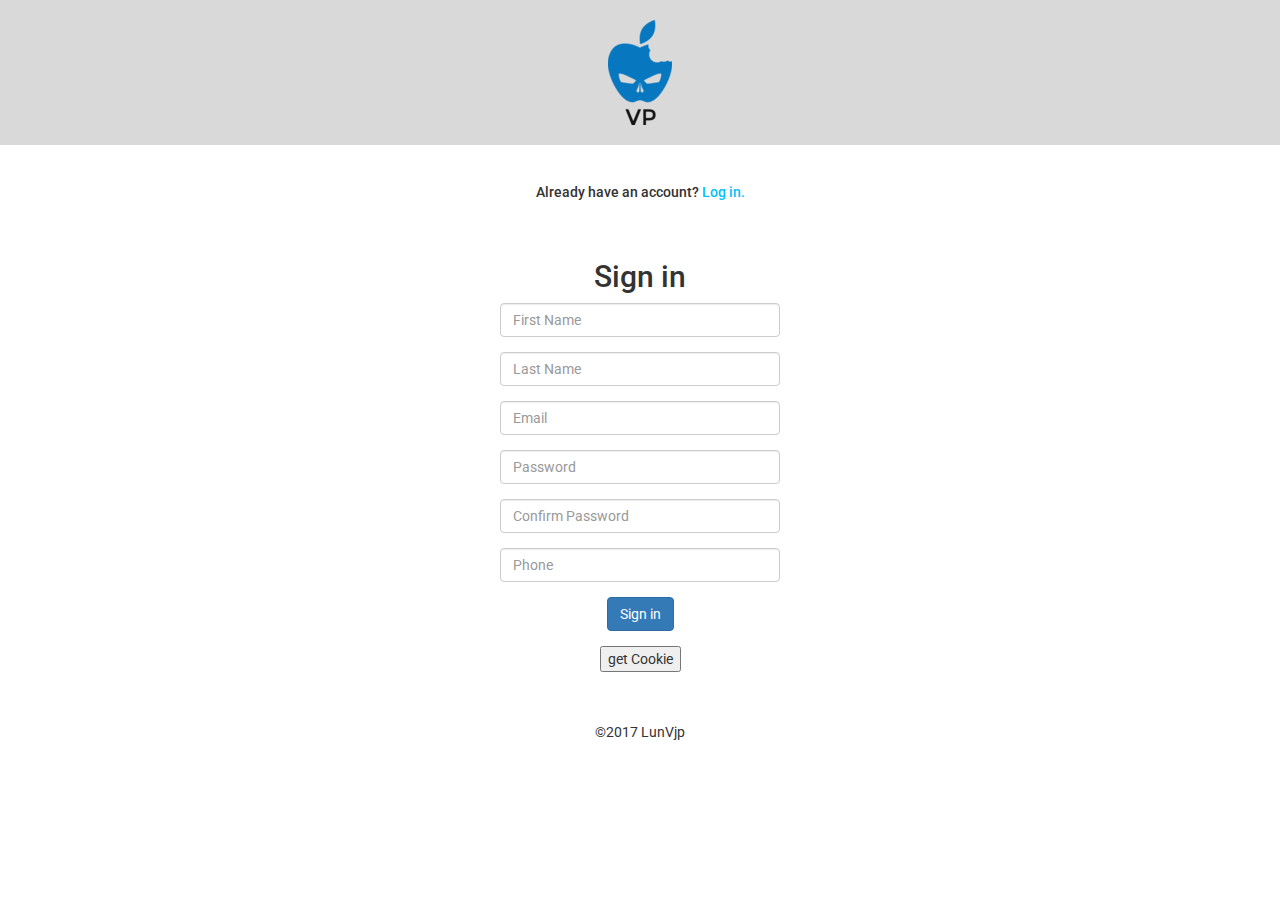
==== index.html @ dfe5d86e "19/6/2017" ====
<!DOCTYPE html>
<html>
<head>
    <title>Create your Account</title>
    <meta charset="utf-8">
    <meta name="author" content="LunVjp">
    <meta name="description" content="This is Register's Form">
    <meta name="keywords" content="account,id,pass,name">
    <meta name="viewport" content="width=device-width,initial-scale=1">

    <link rel="stylesheet" href="https://maxcdn.bootstrapcdn.com/bootstrap/3.3.7/css/bootstrap.min.css">
    <link href="style.css" rel="stylesheet" type="text/css">
    <link href="https://fonts.googleapis.com/css?family=Roboto" rel="stylesheet">
    <link href="https://maxcdn.bootstrapcdn.com/font-awesome/4.7.0/css/font-awesome.min.css" rel="stylesheet">

    <script src="action.js"></script>
</head>

<body>
    <header>
        <img src="images/logo.png">
    </header>
    <div class="container">
        <div class="col-sm-12">
            <div class="main">
                <div class="login">
                    <h5>Already have an account? <span id="log" onclick="displayLogin()">Log in.</span></h5>
                </div>
                <div class="register">
                    <h2>Sign in</h2>
                    <form method="post" name="ID">
                        <div class="row form-group">
                            <input class="form-control" type="text" name="firstname" id="firstname" placeholder="First Name">
                        </div>
                        <div class="row form-group">
                            <input class="form-control" type="text" name="lastname" id="lastname" placeholder="Last Name">
                        </div>
                        <div class="row form-group">
                            <input class="form-control" type="email" name="email" id="email" placeholder="Email">
                        </div>
                        <div class="row form-group">
                            <input class="form-control" type="password" name="password" id="password" placeholder="Password">
                        </div>
                        <div class="row form-group">
                            <input class="form-control" type="password" name="confirm" id="confirm" placeholder="Confirm Password">
                        </div>
                        <div class="row form-group">
                            <input class="form-control" type="number" name="phone" id="phone" placeholder="Phone">
                        </div>
                        <div class="row form-group">
                            <button type="button" class="btn btn-primary" onclick="setCookie()">Sign in</button>
                        </div>
                        <button type="button" onclick="getCookie()">get Cookie</button>
                    </form>
                </div>
            </div>

        </div>
    </div>

    <footer>
        <p>©2017 LunVjp</p>
    </footer>

    <div class="login-scene">
        <div class="login-container">
            <span class="close" onclick="closeLogin()"><i class="fa fa-times" aria-hidden="true"></i></span>
            <form id="login-form">
                <div class="avatar">
                    <img src="images/vodanh.jpg">
                </div>
                <div class="row">
                    <input type="text" name="id" placeholder="Email adress">
                </div>
                <div class="row">
                    <input type="password" name="password" placeholder="Password">
                </div>
                <div class="row">
                    <button class="btn btn-primary" type="button">LOG IN
                </button>
                </div>
            </form>
        </div>
    </div>
    <script src="https://ajax.googleapis.com/ajax/libs/jquery/3.2.1/jquery.min.js"></script>
    <script src="https://maxcdn.bootstrapcdn.com/bootstrap/3.3.7/js/bootstrap.min.js"></script>
    <script src="action.js"></script>
</body>

</html>
---- style.css ----
body {
    font-family: 'Roboto', sans-serif;
    background-color: #fff;
    text-align: center;
    margin: 0;
    padding: 0;
    width: 100%;
    height: 100%;
    position: relative;
}

header {
    padding: 20px 0;
    background: #d9d9d9;
}

.main {
    margin: 0 auto;
}

.login {
    padding: 30px 0;
}

#log {
    color:deepskyblue;
    cursor:pointer;
}

@media screen and (min-width:768px) {
    .main {
        width: 250px;
    }
}

footer {
    margin-top: 50px;
}

.login-scene {
    display:none;
    position:fixed;
    z-index:1;
    top:0;
    width:100%;
    height:100%;
    background:rgba(0,0,0,0.4);
    padding-top:120px;
}

.login-container {
    border: 1px solid black;
    border-radius: 5px;
    max-width: 300px;
    margin: 0 auto;
    background-color:white;
    position:relative;
}

.close {
    position:absolute;
    top:6px;
    right:10px;
}

.close:active,.close:hover {
    color:red;
}

/* == modal-content */
#login-form {
    padding: 0 10px;
}

.avatar img {
    width: 100%;
    margin: 35px 0 30px;
}

#login-form input {
    border: none;
    width: 90%;
    margin: 3px 0;
    border-bottom: 1px solid gray;
}

#login-form button {
    width: 90%;
    margin: 20px 0;
}
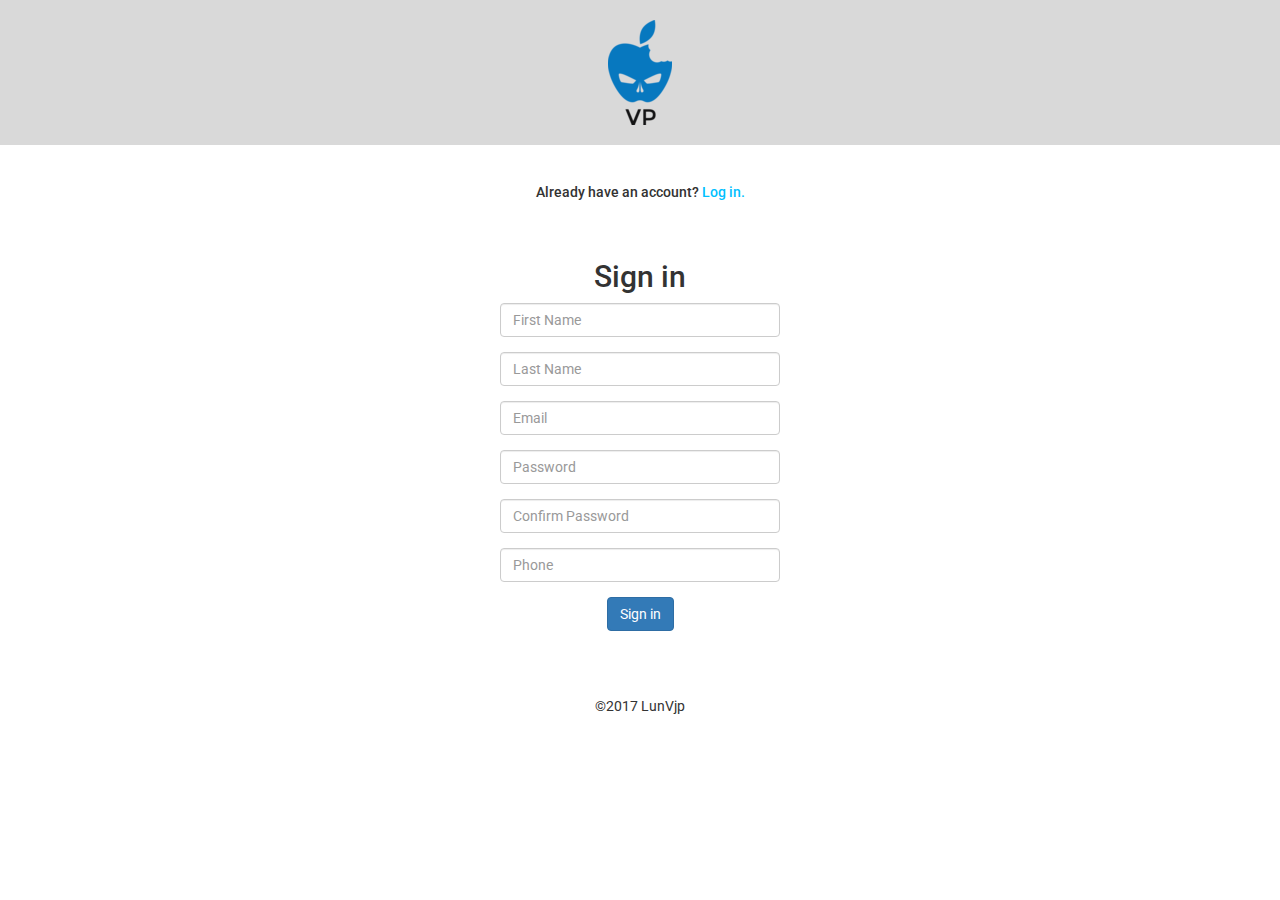
==== commit 6bcbded1: "gần ok" ====
--- a/index.html
+++ b/index.html
@@ -48,9 +48,8 @@
                             <input class="form-control" type="number" name="phone" id="phone" placeholder="Phone">
                         </div>
                         <div class="row form-group">
-                            <button type="button" class="btn btn-primary" onclick="setCookie()">Sign in</button>
+                            <button type="button" class="btn btn-primary" onclick="createAccount()">Sign in</button>
                         </div>
-                        <button type="button" onclick="getCookie()">get Cookie</button>
                     </form>
                 </div>
             </div>
@@ -70,13 +69,13 @@
                     <img src="images/vodanh.jpg">
                 </div>
                 <div class="row">
-                    <input type="text" name="id" placeholder="Email adress">
+                    <input type="text" name="id" id="id" placeholder="Email adress">
                 </div>
                 <div class="row">
-                    <input type="password" name="password" placeholder="Password">
+                    <input type="password" name="password" id="login-password" placeholder="Password">
                 </div>
                 <div class="row">
-                    <button class="btn btn-primary" type="button">LOG IN
+                    <button class="btn btn-primary" type="button" onclick="checkAcount()">LOG IN
                 </button>
                 </div>
             </form>
